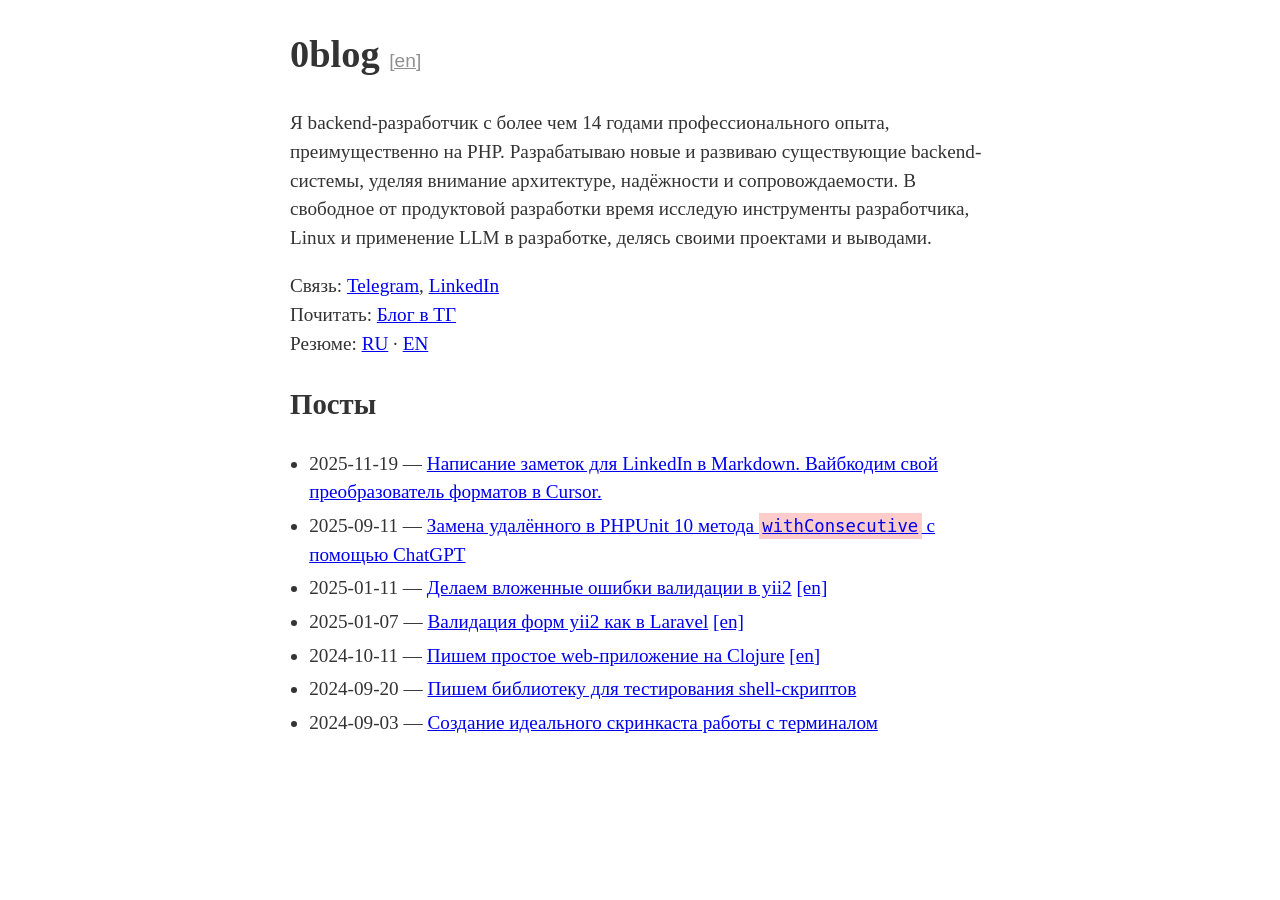
==== docs/index.html @ d0a387dc "feat(site): replace contacts line with structured contact block" ====
<!DOCTYPE html>
<html xmlns="http://www.w3.org/1999/xhtml" lang="ru" xml:lang="ru">
<head>
  <meta charset="utf-8" />
  <meta name="generator" content="pandoc 3.11" />
  <meta name="viewport" content="width=device-width, initial-scale=1.0, user-scalable=yes" />
  <title>0blog</title>
  <link rel="stylesheet" href="style.css" />
</head>
<body>
<h1 id="0blog-en">0blog <a href="en.html" class="lang">[en]</a></h1>
<p>Я backend-разработчик с более чем 14 годами профессионального опыта,
преимущественно на PHP. Разрабатываю новые и развиваю существующие
backend-системы, уделяя внимание архитектуре, надёжности и
сопровождаемости. В свободное от продуктовой разработки время исследую
инструменты разработчика, Linux и применение LLM в разработке, делясь
своими проектами и выводами.</p>
<p>Связь: <a href="https://t.me/jAa1l">Telegram</a>, <a
href="https://www.linkedin.com/in/kirill-cherednichenko">LinkedIn</a><br />
Почитать: <a href="https://t.me/stdi0_h">Блог в ТГ</a><br />
Резюме: <a href="assets/cv/resume-ru.pdf">RU</a> · <a
href="assets/cv/resume-en.pdf">EN</a></p>
<h2 id="посты">Посты</h2>
<ul>
<li>2025-11-19 — <a href="post/linkedin-post-formatter.html">Написание
заметок для LinkedIn в Markdown. Вайбкодим свой преобразователь форматов
в Cursor. </a></li>
<li>2025-09-11 — <a
href="post/phpunit-replace-with_consecutive-with-ai.html">Замена
удалённого в PHPUnit 10 метода <code>withConsecutive</code> с помощью
ChatGPT</a></li>
<li>2025-01-11 — <a href="post/yii2-model-nested-errors.html">Делаем
вложенные ошибки валидации в yii2</a> <a
href="post/yii2-model-nested-errors.en.html">[en]</a></li>
<li>2025-01-07 — <a href="post/laravel-form-in-yii2.html">Валидация форм
yii2 как в Laravel</a> <a
href="post/laravel-form-in-yii2.en.html">[en]</a></li>
<li>2024-10-11 — <a href="post/clojure-simple-web-app.html">Пишем
простое web-приложение на Clojure</a> <a
href="post/clojure-simple-web-app.en.html">[en]</a></li>
<li>2024-09-20 — <a href="post/bash-testing.html">Пишем библиотеку для
тестирования shell-скриптов</a></li>
<li>2024-09-03 — <a href="post/terminal-screencasting.html">Создание
идеального скринкаста работы с терминалом</a></li>
</ul>
</body>
</html>
---- docs/style.css ----
/* Article text styled after https://samat.me */

body {
	max-width: 700px;
	margin: 0 auto;
	padding: 0 1em;
	font-family: Georgia, serif;
	font-size: 1.2rem;
	line-height: 1.5;
	color: #333333;
}

pre {
	background-color: #ffffcc;
	overflow-x: auto;
	padding: 0.8em;
	font-size: 0.9em;
	box-shadow: 0 -1px 0 #bbbbbb inset;
}

pre code {
	font-size: 0.9em;
}

code {
	font-family: Menlo, Monaco, Consolas, "Lucida Console", monospace;
}

:not(pre) > code {
	padding: 0.2em;
	background-color: #ffcccc;
	font-size: 0.9em;
}

.date {
	margin: 0;
	color: #909090;
	font-size: 0.8em;
	font-family: sans-serif;
}

h1 a.lang {
	font-size: 0.5em;
	font-family: sans-serif;
	font-weight: normal;
	color: #909090;
}

img {
	max-width: 100%;
	width: 100%;
	height: auto;
	box-shadow: 0 3px 3px #bbbbbb;
}

li + li {
	padding-top: 0.25em;
}

ul, ol {
	padding-left: 1em;
}

blockquote {
	margin: 1em;
	border-left: solid 0.1em #cecece;
	padding: 0.5em 2em;
	background-color: #efefef;
	box-shadow: 0 -1px 0 #bbbbbb inset;
}

table {
	width: 100%;
	border-bottom: solid 1px #cecece;
	border-collapse: collapse;
}

table thead {
	background-color: #cecece;
}
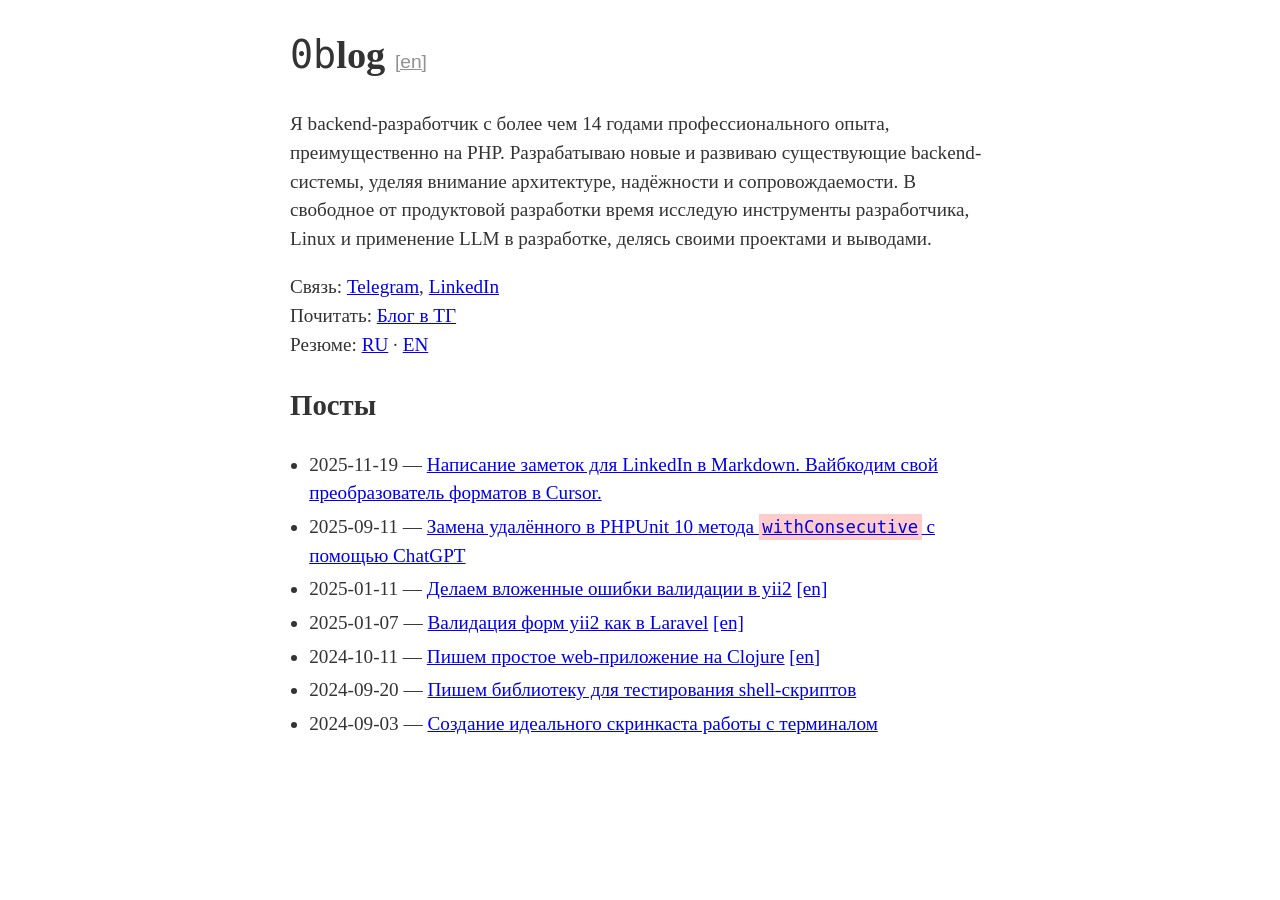
==== commit 02f4bfdc: "feat(site): render 0b prefix of title in monospace" ====
--- a/docs/index.html
+++ b/docs/index.html
@@ -8,7 +8,8 @@
   <link rel="stylesheet" href="style.css" />
 </head>
 <body>
-<h1 id="0blog-en">0blog <a href="en.html" class="lang">[en]</a></h1>
+<h1 id="0blog-en"><span class="mono">0b</span>log
+<a href="en.html" class="lang">[en]</a></h1>
 <p>Я backend-разработчик с более чем 14 годами профессионального опыта,
 преимущественно на PHP. Разрабатываю новые и развиваю существующие
 backend-системы, уделяя внимание архитектуре, надёжности и
--- a/docs/style.css
+++ b/docs/style.css
@@ -39,6 +39,11 @@
 	font-family: sans-serif;
 }
 
+h1 .mono {
+	font-family: Menlo, Monaco, Consolas, "Lucida Console", monospace;
+	font-weight: normal;
+}
+
 h1 a.lang {
 	font-size: 0.5em;
 	font-family: sans-serif;
@@ -78,3 +83,41 @@
 table thead {
 	background-color: #cecece;
 }
+
+@media (prefers-color-scheme: dark) {
+	body {
+		background-color: #1a1a1a;
+		color: #d9d9d9;
+	}
+
+	a {
+		color: #8ab4f8;
+	}
+
+	pre {
+		background-color: #2a2a1e;
+		box-shadow: 0 -1px 0 #555555 inset;
+	}
+
+	:not(pre) > code {
+		background-color: #4a2f2f;
+	}
+
+	blockquote {
+		border-left-color: #555555;
+		background-color: #262626;
+		box-shadow: 0 -1px 0 #555555 inset;
+	}
+
+	table {
+		border-bottom-color: #555555;
+	}
+
+	table thead {
+		background-color: #3a3a3a;
+	}
+
+	img {
+		box-shadow: 0 3px 3px #000000;
+	}
+}
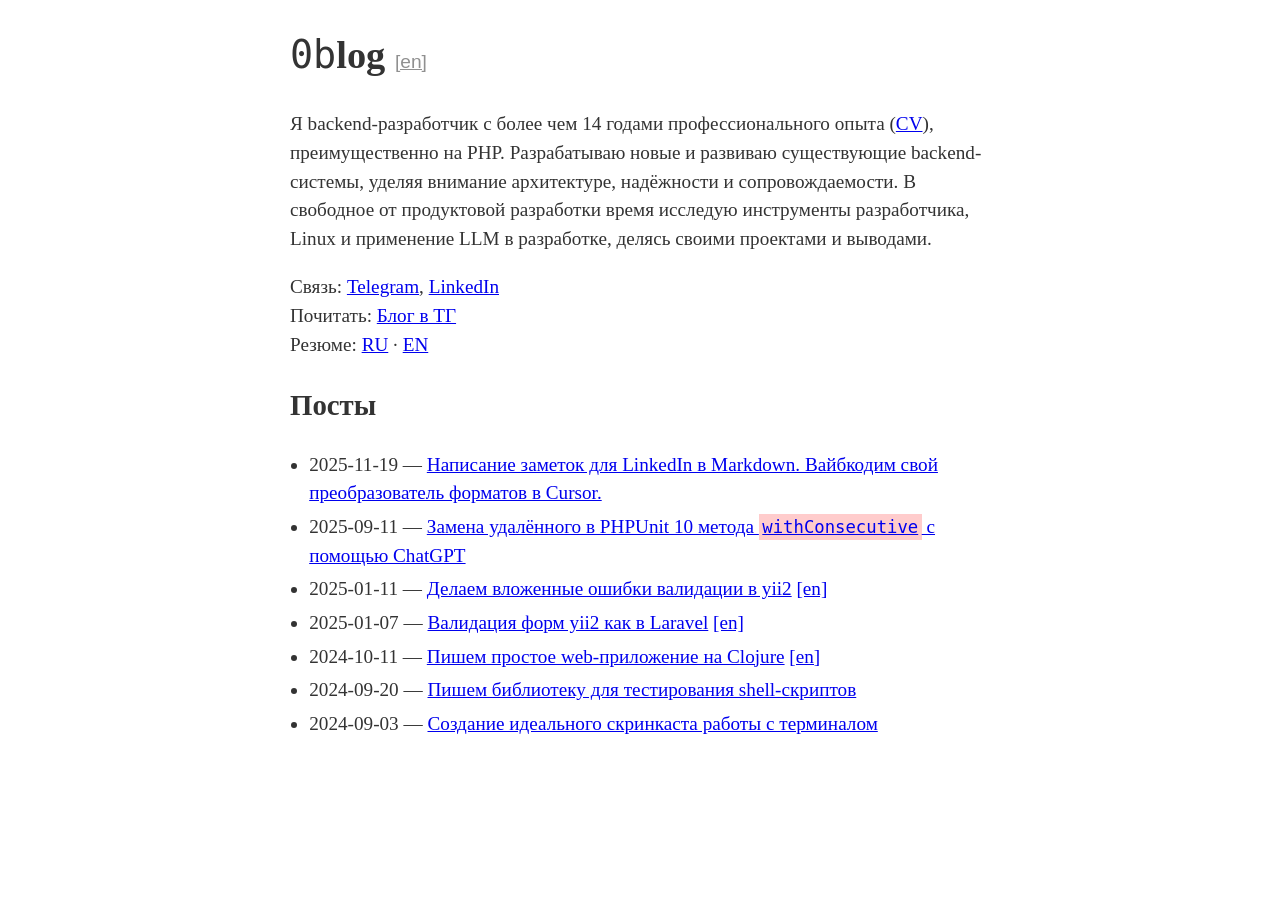
==== commit b67be2df: "docs: добавить ссылку на резюме в текст шапки" ====
--- a/docs/index.html
+++ b/docs/index.html
@@ -6,16 +6,17 @@
   <meta name="viewport" content="width=device-width, initial-scale=1.0, user-scalable=yes" />
   <title>0blog</title>
   <link rel="stylesheet" href="style.css" />
+  <link rel="describedby" href="https://4irik.github.io/log/llms.txt">
 </head>
 <body>
 <h1 id="0blog-en"><span class="mono">0b</span>log
 <a href="en.html" class="lang">[en]</a></h1>
-<p>Я backend-разработчик с более чем 14 годами профессионального опыта,
-преимущественно на PHP. Разрабатываю новые и развиваю существующие
-backend-системы, уделяя внимание архитектуре, надёжности и
-сопровождаемости. В свободное от продуктовой разработки время исследую
-инструменты разработчика, Linux и применение LLM в разработке, делясь
-своими проектами и выводами.</p>
+<p>Я backend-разработчик с более чем 14 годами профессионального опыта
+(<a href="assets/cv/resume-ru.pdf">CV</a>), преимущественно на PHP.
+Разрабатываю новые и развиваю существующие backend-системы, уделяя
+внимание архитектуре, надёжности и сопровождаемости. В свободное от
+продуктовой разработки время исследую инструменты разработчика, Linux и
+применение LLM в разработке, делясь своими проектами и выводами.</p>
 <p>Связь: <a href="https://t.me/jAa1l">Telegram</a>, <a
 href="https://www.linkedin.com/in/kirill-cherednichenko">LinkedIn</a><br />
 Почитать: <a href="https://t.me/stdi0_h">Блог в ТГ</a><br />
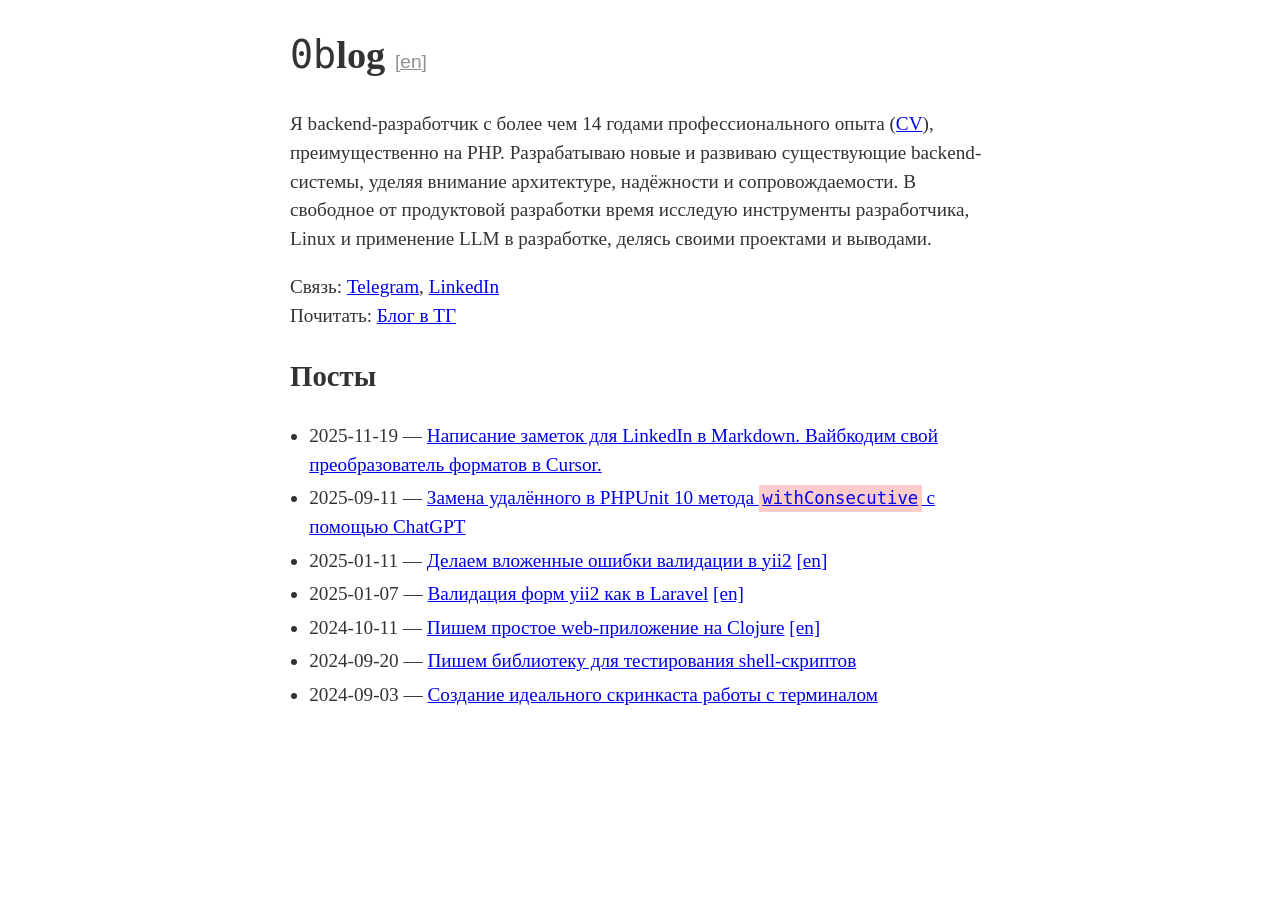
==== commit c24d4df6: "chore: убрать строку с резюме из блока контактов" ====
--- a/docs/index.html
+++ b/docs/index.html
@@ -19,9 +19,7 @@
 применение LLM в разработке, делясь своими проектами и выводами.</p>
 <p>Связь: <a href="https://t.me/jAa1l">Telegram</a>, <a
 href="https://www.linkedin.com/in/kirill-cherednichenko">LinkedIn</a><br />
-Почитать: <a href="https://t.me/stdi0_h">Блог в ТГ</a><br />
-Резюме: <a href="assets/cv/resume-ru.pdf">RU</a> · <a
-href="assets/cv/resume-en.pdf">EN</a></p>
+Почитать: <a href="https://t.me/stdi0_h">Блог в ТГ</a></p>
 <h2 id="посты">Посты</h2>
 <ul>
 <li>2025-11-19 — <a href="post/linkedin-post-formatter.html">Написание
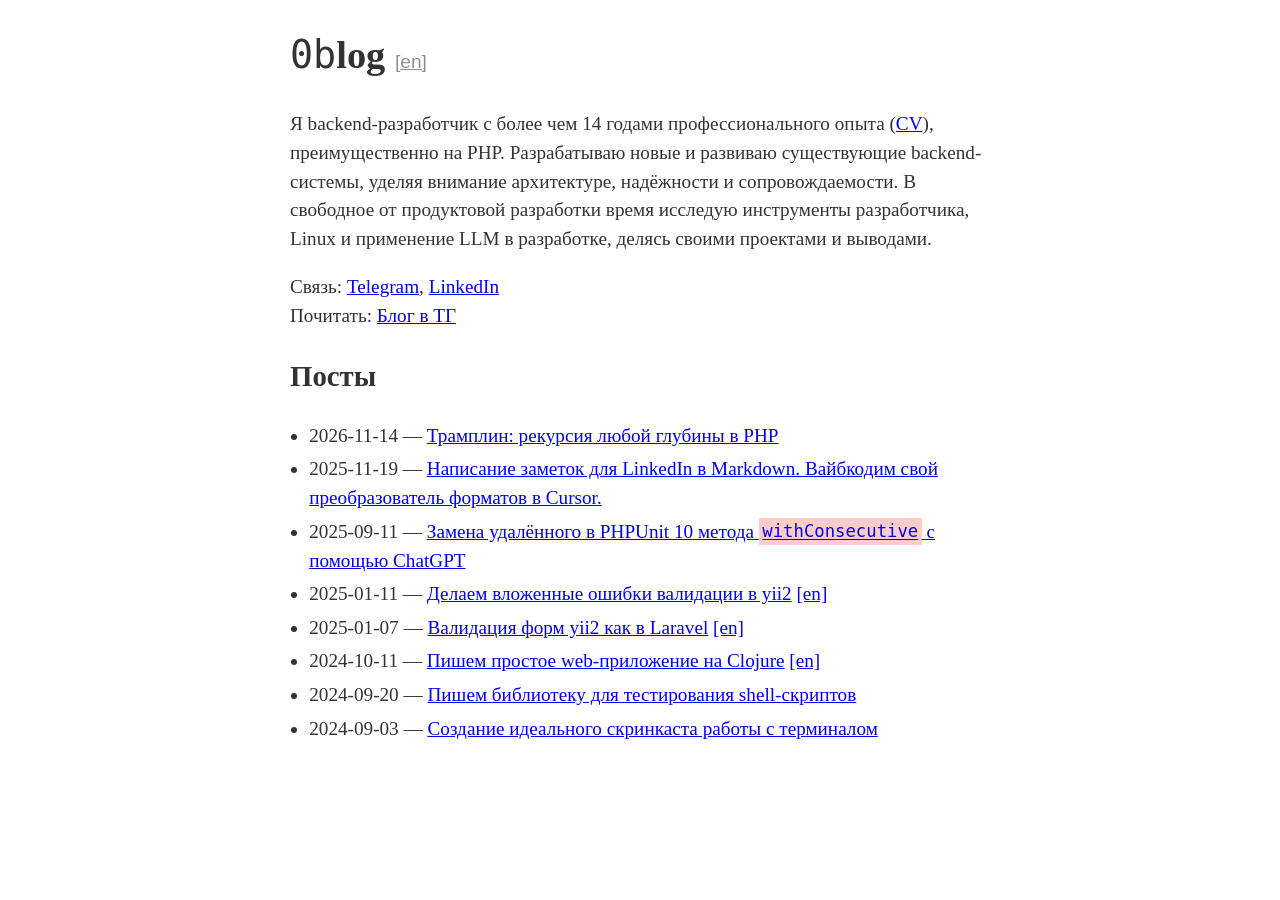
==== commit a453ab10: "post: добавить статью про трамплин в PHP" ====
--- a/docs/index.html
+++ b/docs/index.html
@@ -1,47 +1,49 @@
 <!DOCTYPE html>
 <html xmlns="http://www.w3.org/1999/xhtml" lang="ru" xml:lang="ru">
-<head>
-  <meta charset="utf-8" />
-  <meta name="generator" content="pandoc 3.11" />
-  <meta name="viewport" content="width=device-width, initial-scale=1.0, user-scalable=yes" />
-  <title>0blog</title>
-  <link rel="stylesheet" href="style.css" />
-  <link rel="describedby" href="https://4irik.github.io/log/llms.txt">
-</head>
-<body>
-<h1 id="0blog-en"><span class="mono">0b</span>log
-<a href="en.html" class="lang">[en]</a></h1>
-<p>Я backend-разработчик с более чем 14 годами профессионального опыта
-(<a href="assets/cv/resume-ru.pdf">CV</a>), преимущественно на PHP.
-Разрабатываю новые и развиваю существующие backend-системы, уделяя
-внимание архитектуре, надёжности и сопровождаемости. В свободное от
-продуктовой разработки время исследую инструменты разработчика, Linux и
-применение LLM в разработке, делясь своими проектами и выводами.</p>
-<p>Связь: <a href="https://t.me/jAa1l">Telegram</a>, <a
-href="https://www.linkedin.com/in/kirill-cherednichenko">LinkedIn</a><br />
-Почитать: <a href="https://t.me/stdi0_h">Блог в ТГ</a></p>
-<h2 id="посты">Посты</h2>
-<ul>
-<li>2025-11-19 — <a href="post/linkedin-post-formatter.html">Написание
-заметок для LinkedIn в Markdown. Вайбкодим свой преобразователь форматов
-в Cursor. </a></li>
-<li>2025-09-11 — <a
-href="post/phpunit-replace-with_consecutive-with-ai.html">Замена
-удалённого в PHPUnit 10 метода <code>withConsecutive</code> с помощью
-ChatGPT</a></li>
-<li>2025-01-11 — <a href="post/yii2-model-nested-errors.html">Делаем
-вложенные ошибки валидации в yii2</a> <a
-href="post/yii2-model-nested-errors.en.html">[en]</a></li>
-<li>2025-01-07 — <a href="post/laravel-form-in-yii2.html">Валидация форм
-yii2 как в Laravel</a> <a
-href="post/laravel-form-in-yii2.en.html">[en]</a></li>
-<li>2024-10-11 — <a href="post/clojure-simple-web-app.html">Пишем
-простое web-приложение на Clojure</a> <a
-href="post/clojure-simple-web-app.en.html">[en]</a></li>
-<li>2024-09-20 — <a href="post/bash-testing.html">Пишем библиотеку для
-тестирования shell-скриптов</a></li>
-<li>2024-09-03 — <a href="post/terminal-screencasting.html">Создание
-идеального скринкаста работы с терминалом</a></li>
-</ul>
-</body>
+  <head>
+    <meta charset="utf-8" />
+    <meta name="generator" content="pandoc 3.11" />
+    <meta name="viewport" content="width=device-width, initial-scale=1.0, user-scalable=yes" />
+    <title>0blog</title>
+    <link rel="stylesheet" href="style.css" />
+    <link rel="describedby" href="https://4irik.github.io/log/llms.txt">
+  </head>
+  <body>
+    <h1 id="0blog-en"><span class="mono">0b</span>log
+      <a href="en.html" class="lang">[en]</a></h1>
+    <p>Я backend-разработчик с более чем 14 годами профессионального опыта
+      (<a href="assets/cv/resume-ru.pdf">CV</a>), преимущественно на PHP.
+      Разрабатываю новые и развиваю существующие backend-системы, уделяя
+      внимание архитектуре, надёжности и сопровождаемости. В свободное от
+      продуктовой разработки время исследую инструменты разработчика, Linux и
+      применение LLM в разработке, делясь своими проектами и выводами.</p>
+    <p>Связь: <a href="https://t.me/jAa1l">Telegram</a>, <a
+      href="https://www.linkedin.com/in/kirill-cherednichenko">LinkedIn</a><br />
+      Почитать: <a href="https://t.me/stdi0_h">Блог в ТГ</a></p>
+    <h2 id="посты">Посты</h2>
+    <ul>
+      <li>2026-11-14 — <a href="post/trampoline.html">Трамплин: рекурсия любой
+        глубины в PHP</a></li>
+      <li>2025-11-19 — <a href="post/linkedin-post-formatter.html">Написание
+        заметок для LinkedIn в Markdown. Вайбкодим свой преобразователь форматов
+        в Cursor. </a></li>
+      <li>2025-09-11 — <a
+        href="post/phpunit-replace-with_consecutive-with-ai.html">Замена
+        удалённого в PHPUnit 10 метода <code>withConsecutive</code> с помощью
+        ChatGPT</a></li>
+      <li>2025-01-11 — <a href="post/yii2-model-nested-errors.html">Делаем
+        вложенные ошибки валидации в yii2</a> <a
+          href="post/yii2-model-nested-errors.en.html">[en]</a></li>
+      <li>2025-01-07 — <a href="post/laravel-form-in-yii2.html">Валидация форм
+        yii2 как в Laravel</a> <a
+          href="post/laravel-form-in-yii2.en.html">[en]</a></li>
+      <li>2024-10-11 — <a href="post/clojure-simple-web-app.html">Пишем
+        простое web-приложение на Clojure</a> <a
+          href="post/clojure-simple-web-app.en.html">[en]</a></li>
+      <li>2024-09-20 — <a href="post/bash-testing.html">Пишем библиотеку для
+        тестирования shell-скриптов</a></li>
+      <li>2024-09-03 — <a href="post/terminal-screencasting.html">Создание
+        идеального скринкаста работы с терминалом</a></li>
+    </ul>
+  </body>
 </html>
--- a/docs/style.css
+++ b/docs/style.css
@@ -22,7 +22,7 @@
 	font-size: 0.9em;
 }
 
-code {
+code, samp {
 	font-family: Menlo, Monaco, Consolas, "Lucida Console", monospace;
 }
 
@@ -97,6 +97,8 @@
 	pre {
 		background-color: #2a2a1e;
 		box-shadow: 0 -1px 0 #555555 inset;
+		color-scheme: dark;
+		scrollbar-color: #8a8a72 #2a2a1e;
 	}
 
 	:not(pre) > code {
@@ -119,5 +121,6 @@
 
 	img {
 		box-shadow: 0 3px 3px #000000;
+		filter: brightness(0.85);
 	}
 }
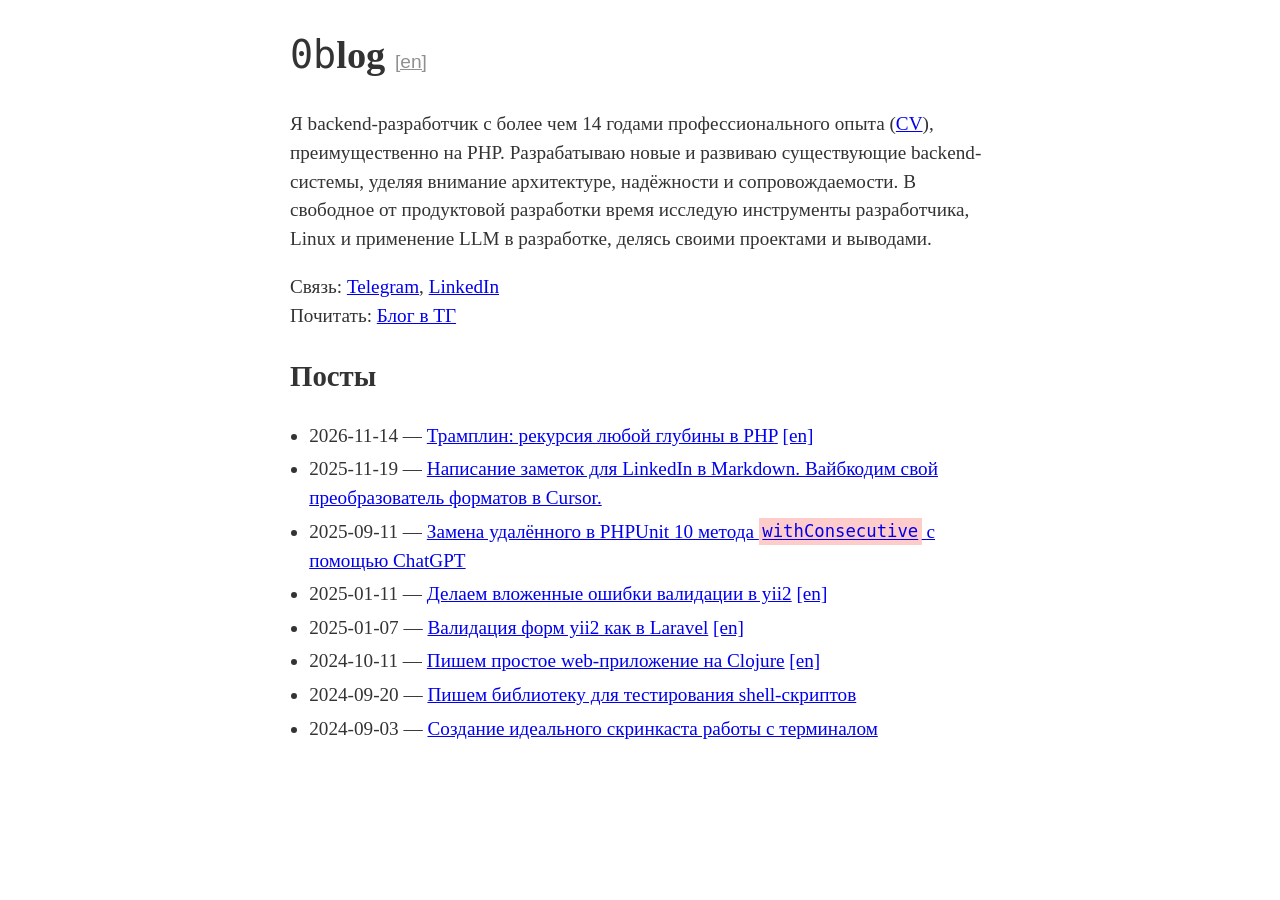
==== commit 6b23e433: "post: добавить английскую версию статьи про трамплин" ====
--- a/docs/index.html
+++ b/docs/index.html
@@ -23,7 +23,7 @@
     <h2 id="посты">Посты</h2>
     <ul>
       <li>2026-11-14 — <a href="post/trampoline.html">Трамплин: рекурсия любой
-        глубины в PHP</a></li>
+        глубины в PHP</a> <a href="post/trampoline.en.html">[en]</a></li>
       <li>2025-11-19 — <a href="post/linkedin-post-formatter.html">Написание
         заметок для LinkedIn в Markdown. Вайбкодим свой преобразователь форматов
         в Cursor. </a></li>
